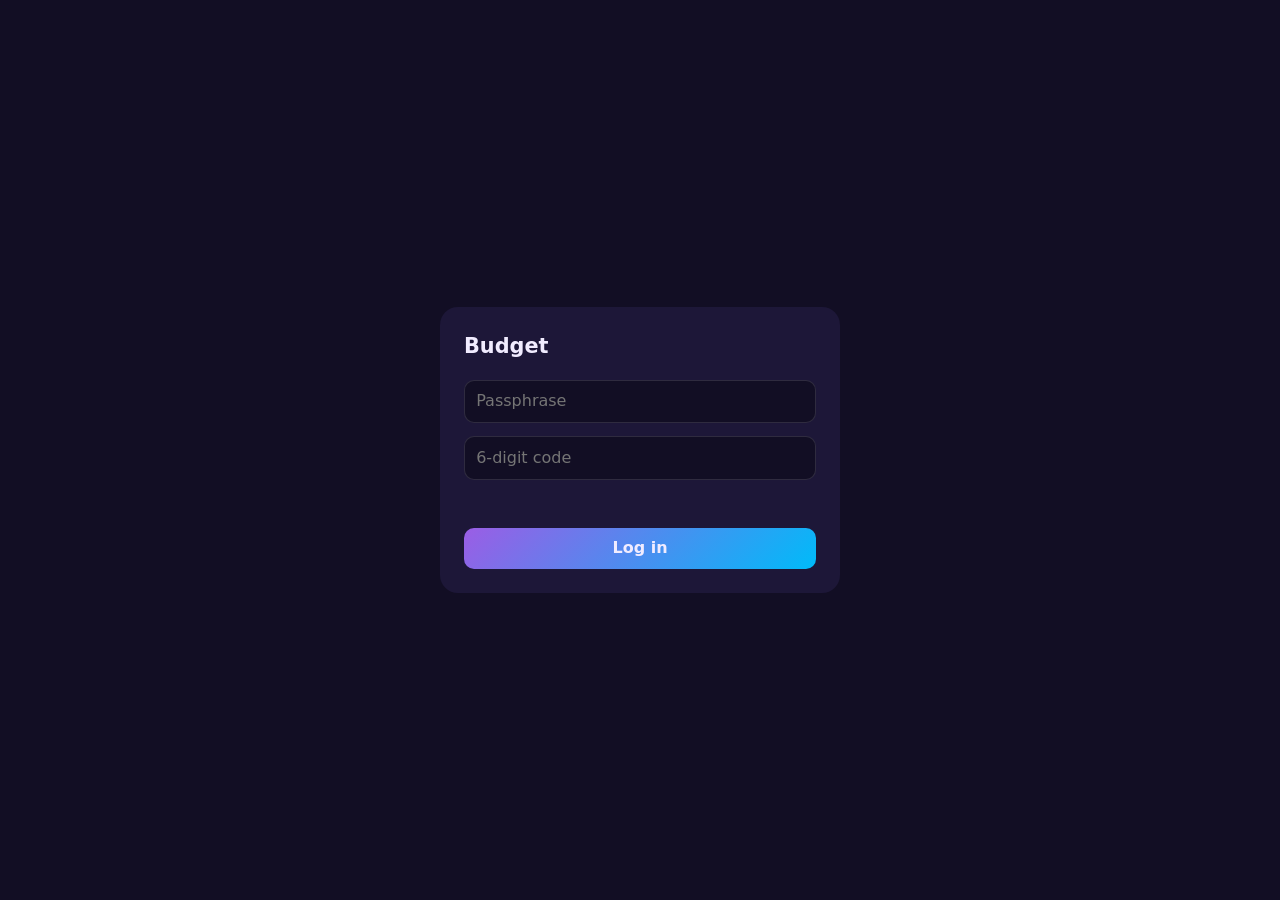
==== web/login.html @ 46e8779e "Stage 1: session login with TOTP, per-instance data folder, CSRF checks" ====
<!doctype html>
<html lang="en"><head><meta charset="utf-8"><meta name="viewport" content="width=device-width, initial-scale=1"><title>Budget login</title>
<style>:root{color-scheme:dark}body{margin:0;min-height:100vh;display:grid;place-items:center;background:#120e24;color:#f1ecff;font:16px/1.5 system-ui,sans-serif}
form{width:min(22rem,90vw);background:#1d1738;border-radius:18px;padding:1.5rem;display:grid;gap:.8rem}h1{margin:0 0 .3rem;font-size:1.3rem}
input,button{font:inherit;color:inherit;background:#120e24;border:1px solid rgba(255,255,255,.12);border-radius:10px;padding:.55rem .7rem}
button{background:linear-gradient(135deg,#9b5de5,#00bbf9);border:0;font-weight:600;cursor:pointer}#err{color:#ff4d8d;min-height:1.4rem;margin:0}</style></head>
<body><form id="f"><h1>Budget</h1>
<input id="pw" type="password" placeholder="Passphrase" autocomplete="current-password" required>
<input id="code" inputmode="numeric" pattern="[0-9]{6}" maxlength="6" placeholder="6-digit code" autocomplete="one-time-code" required>
<p id="err" role="alert"></p><button>Log in</button></form>
<script>
document.getElementById('f').onsubmit = async e => {
  e.preventDefault();
  const r = await fetch('/api/login', {method: 'POST', headers: {'Content-Type': 'application/json', 'X-Budget': '1'}, body: JSON.stringify({password: pw.value, code: code.value})});
  if (r.ok) { const n = new URLSearchParams(location.search).get('next'); location.href = n && n[0] === '/' && n[1] !== '/' ? n : '/'; }
  else document.getElementById('err').textContent = (await r.json().catch(() => ({}))).error || 'Login failed.';
};
</script></body></html>
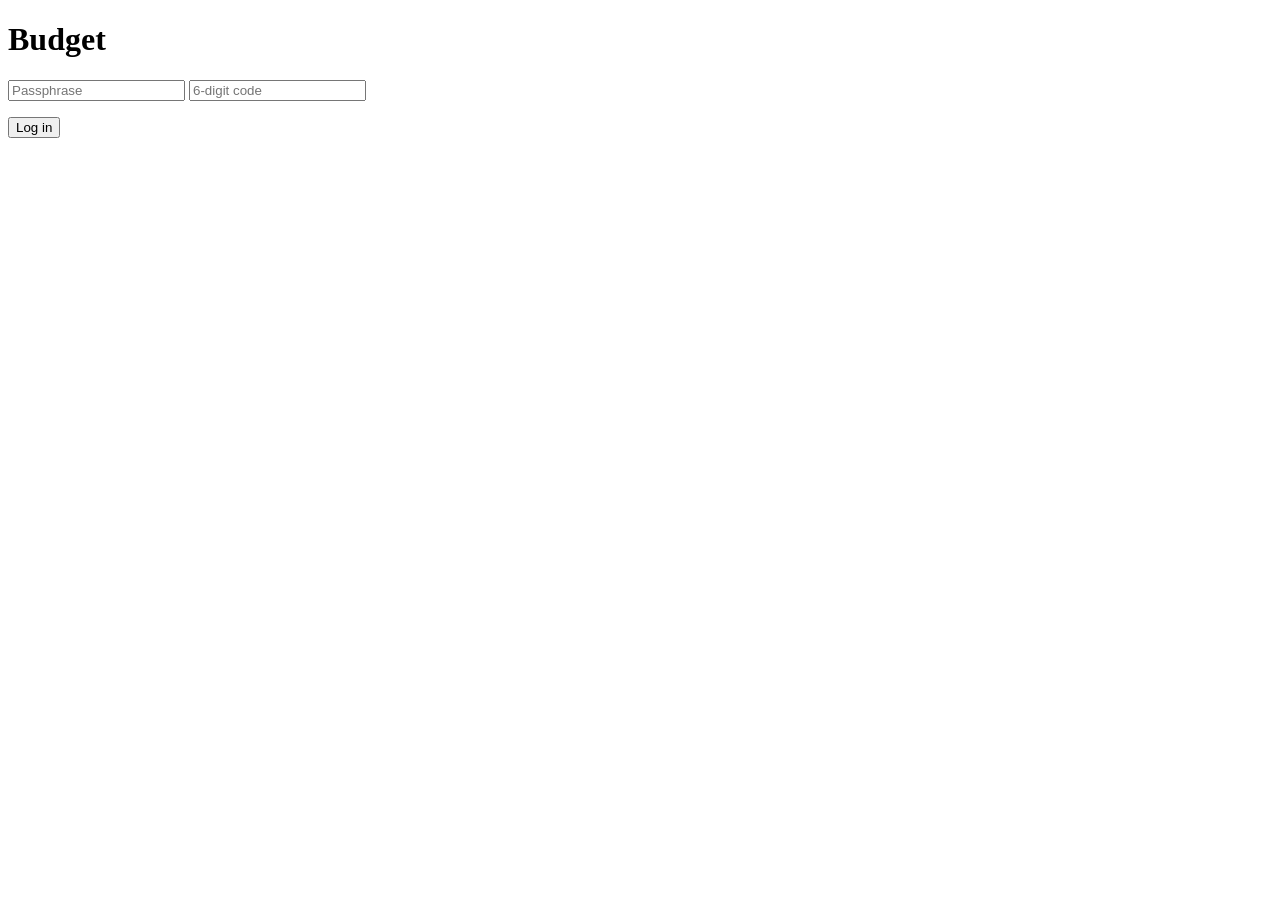
==== commit 9f7a0f25: "Categories, Auto-categorize button, click to fix" ====
--- a/web/login.html
+++ b/web/login.html
@@ -1,18 +1,8 @@
 <!doctype html>
 <html lang="en"><head><meta charset="utf-8"><meta name="viewport" content="width=device-width, initial-scale=1"><title>Budget login</title>
-<style>:root{color-scheme:dark}body{margin:0;min-height:100vh;display:grid;place-items:center;background:#120e24;color:#f1ecff;font:16px/1.5 system-ui,sans-serif}
-form{width:min(22rem,90vw);background:#1d1738;border-radius:18px;padding:1.5rem;display:grid;gap:.8rem}h1{margin:0 0 .3rem;font-size:1.3rem}
-input,button{font:inherit;color:inherit;background:#120e24;border:1px solid rgba(255,255,255,.12);border-radius:10px;padding:.55rem .7rem}
-button{background:linear-gradient(135deg,#9b5de5,#00bbf9);border:0;font-weight:600;cursor:pointer}#err{color:#ff4d8d;min-height:1.4rem;margin:0}</style></head>
+<link rel="stylesheet" href="/login.css"></head>
 <body><form id="f"><h1>Budget</h1>
 <input id="pw" type="password" placeholder="Passphrase" autocomplete="current-password" required>
 <input id="code" inputmode="numeric" pattern="[0-9]{6}" maxlength="6" placeholder="6-digit code" autocomplete="one-time-code" required>
 <p id="err" role="alert"></p><button>Log in</button></form>
-<script>
-document.getElementById('f').onsubmit = async e => {
-  e.preventDefault();
-  const r = await fetch('/api/login', {method: 'POST', headers: {'Content-Type': 'application/json', 'X-Budget': '1'}, body: JSON.stringify({password: pw.value, code: code.value})});
-  if (r.ok) { const n = new URLSearchParams(location.search).get('next'); location.href = n && n[0] === '/' && n[1] !== '/' ? n : '/'; }
-  else document.getElementById('err').textContent = (await r.json().catch(() => ({}))).error || 'Login failed.';
-};
-</script></body></html>
+<script src="/login.js"></script></body></html>
